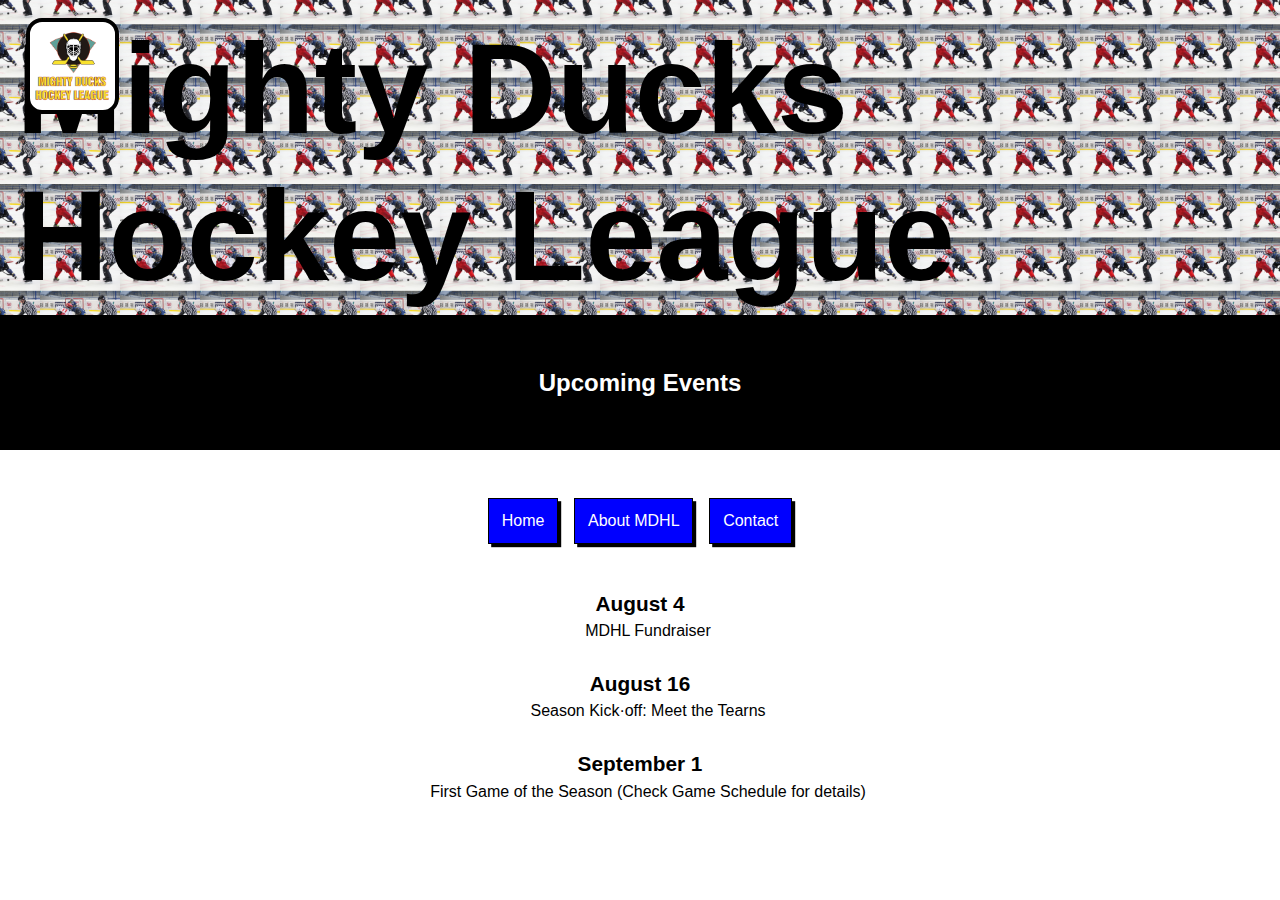
==== index.html @ 862bca4e "first update" ====
<!DOCTYPE html>
<html lang="en">

<head>
    <meta charset="UTF-8" />
    <meta http-equiv="X-UA-Compatible" content="IE=edge" />
    <meta name="viewport" content="width=device-width, initial-scale=1.0" />

    <title>Mighty Ducks Hockey League</title>

    <!-- <link rel="stylesheet" href="./assets/styles/style1.css" /> -->
    <!-- <link rel="stylesheet" href="./assets/styles/style2.css" /> -->
    <link rel="stylesheet" href="./assets/styles/style3.css" />
</head>

<body>
    <header>
        <section class="section-title">
            <h1>Mighty Ducks Hockey League</h1>
        </section>
        <section class="section-subtitle">
            <h2>Upcoming Events</h2>
        </section>
    </header>
    <main>
        <div class="div-img">
            <img class="logo" src="./assets/img/logo.png" alt="logo" />
        </div>
        <nav>
            <ul>
                <li><a class="a-nav" href="#">Home</a></li>
                <li><a class="a-nav" href="./about.html">About MDHL</a></li>
                <li><a class="a-nav" href="./contact.html">Contact</a></li>
            </ul>
        </nav>
        <section class="section-main">
            <div class="div-section">
                <p>August 4</p>
                <span>MDHL Fundraiser</span>
            </div>
            <div class="div-section">
                <p>August 16</p>
                <span>Season Kick·off: Meet the Tearns</span>
            </div>
            <div class="div-section">
                <p>September 1</p>
                <span>First Game of the Season (Check Game Schedule for details)</span>
            </div>
        </section>
    </main>
</body>

</html>
---- assets/styles/style1.css ----
*{
    padding:0;
    margin:0;
    box-sizing: border-box;
    font-family: 'Trebuchet MS', 'Lucida Sans Unicode', 'Lucida Grande', 'Lucida Sans', Arial, sans-serif;
}


header{
    height: 40vh;
    display: flex;
    flex-direction: column;
}

h1{
    margin-left: 2rem;
    margin-top: 0.5rem;
}

.section-title{
    background-image: url(../img/design1_image1.jpg);
    height: 35vh;
    font-size: 2rem;
    display: flex;
    background-size: cover;
    background-position: center;
}

.section-subtitle{
    background-color: black;
    color: white;
    height: 5vh;
    display: flex;
    justify-content: center;
    align-items: center;
}

.logo{
    height: 8em;
    position: absolute;
    left:80%;
    top:30%;
    background-color: white;
    border: 2px solid black;
}

main{
    display: flex;
    justify-content: space-evanly;
    /* height: 50vh; */
    align-items: center;
}

nav{
    flex:15%;
    display: flex;
    justify-content: center;
    /* background-color: aqua; */
    padding: 3rem 0;
}

.section-main{
    flex:85%;
    display: flex;
    flex-direction: column;
    gap: 2rem;
    /* background-color: blue; */
    padding: 2rem 0;
}

ul{
    list-style: none;
    display: flex;
    flex-direction: column;
    gap:2.5rem;
}

.a-nav:hover{
    text-decoration: none;
    color: black;
}

.div-section{
    display: flex;
    flex-direction: column;
}

p{
    font-size: 1.3rem;
    font-weight: bold;
}

span{
    width: 90%;
    text-indent: 1rem;
}
---- assets/styles/style2.css ----
*{
    padding:0;
    margin:0;
    box-sizing: border-box;
    font-family: 'Trebuchet MS', 'Lucida Sans Unicode', 'Lucida Grande', 'Lucida Sans', Arial, sans-serif;
}


header{
    background-color: white;
    height: 45vh;
    display: flex;
    flex-direction: column;
}

h1{
    margin-left: 2rem;
    margin-top: 0.5rem;
}

.section-title{
    background-image: url(../img/design1_image1.jpg);
    height: 40vh;
    font-size: 2rem;
    display: flex;
    background-size: cover;
    background-position-y: 5rem;
    background-repeat: no-repeat;
}

.section-subtitle{
    background-color: black;
    color: white;
    height: 5vh;
    display: flex;
    justify-content: center;
    align-items: center;
}

.logo{
    height: 8em;
    background-color: white;
    border: 2px solid black;
}

.div-img{
    flex:20%;
    display: flex;
    justify-content: center;
    /* background-color: aqua; */
    padding: 3rem 0;
}

main{
    display: flex;
    justify-content: space-evanly;
    /* height: 50vh; */
    align-items: center;
}

.section-main{
    flex:80%;
    display: flex;
    flex-direction: column;
    gap: 2rem;
    /* background-color: blue; */
    padding: 2rem 0;
}

nav{
    display: flex;
    /* background-color: aqua; */
    position: absolute;
    left:80%;
    top:7%;
}

ul{
    list-style: none;
    display: flex;
    gap: 1rem;

}

li{
    background-color: blue;
    border: 0.1rem solid black;
    box-shadow: 0.2rem 0.2rem black;
    padding: 0.8rem 0.8rem;
    display: flex;
    justify-content: center;
    align-items: center;

}

.a-nav{
    text-decoration: none;
    color: white;
}

.div-section{
    display: flex;
    flex-direction: column;
}

p{
    font-size: 1.3rem;
    font-weight: bold;
}

span{
    width: 90%;
    text-indent: 1rem;
}
---- assets/styles/style3.css ----
*{
    padding:0;
    margin:0;
    box-sizing: border-box;
    font-family: 'Trebuchet MS', 'Lucida Sans Unicode', 'Lucida Grande', 'Lucida Sans', Arial, sans-serif;
}


header{
    background-color: white;
    height: 50vh;
    display: flex;
    flex-direction: column;
}

h1{
    margin-left: 1rem;
    margin-top: 0.5rem;
}

.section-title{
    background-image: url(../img/design1_image1.jpg);
    height: 35vh;
    font-size: 4rem;
    display: flex;
    background-size: 5rem;
    background-position: center;
    justify-content: center;
    align-items: center;
}

.section-subtitle{
    background-color: black;
    color: white;
    height: 15vh;
    display: flex;
    justify-content: center;
    align-items: center;
}

.logo{
    height: 6em;
    position: absolute;
    left:2%;
    top:2%;
    background-color: white;
    border: 0.3rem solid black;
    border-radius: 1rem;
}

main{
    display: flex;
    flex-direction: column;
    justify-content: space-evanly;
    align-items: center;
}

.section-main{
    display: flex;
    flex-direction: column;
    justify-content: center;
    gap: 2rem;
}

nav{
    flex:15%;
    display: flex;
    justify-content: center;
    padding: 3rem 0;
}

ul{
    list-style: none;
    display: flex;
    gap: 1rem;

}

li{
    background-color: blue;
    border: 0.1rem solid black;
    box-shadow: 0.2rem 0.2rem black;
    padding: 0.8rem 0.8rem;
    display: flex;
    justify-content: center;
    align-items: center;
}

.a-nav{
    text-decoration: none;
    color: white;
}

.div-section{
    display: flex;
    flex-direction: column;
    justify-content: center;
    align-items: center;
    gap: 0.4rem;
}

p{
    font-size: 1.3rem;
    font-weight: bold;
}

span{
    text-indent: 1rem;
}

li:hover{
    background-color: green;
}

li:focus-within{
    background-color: green;
}
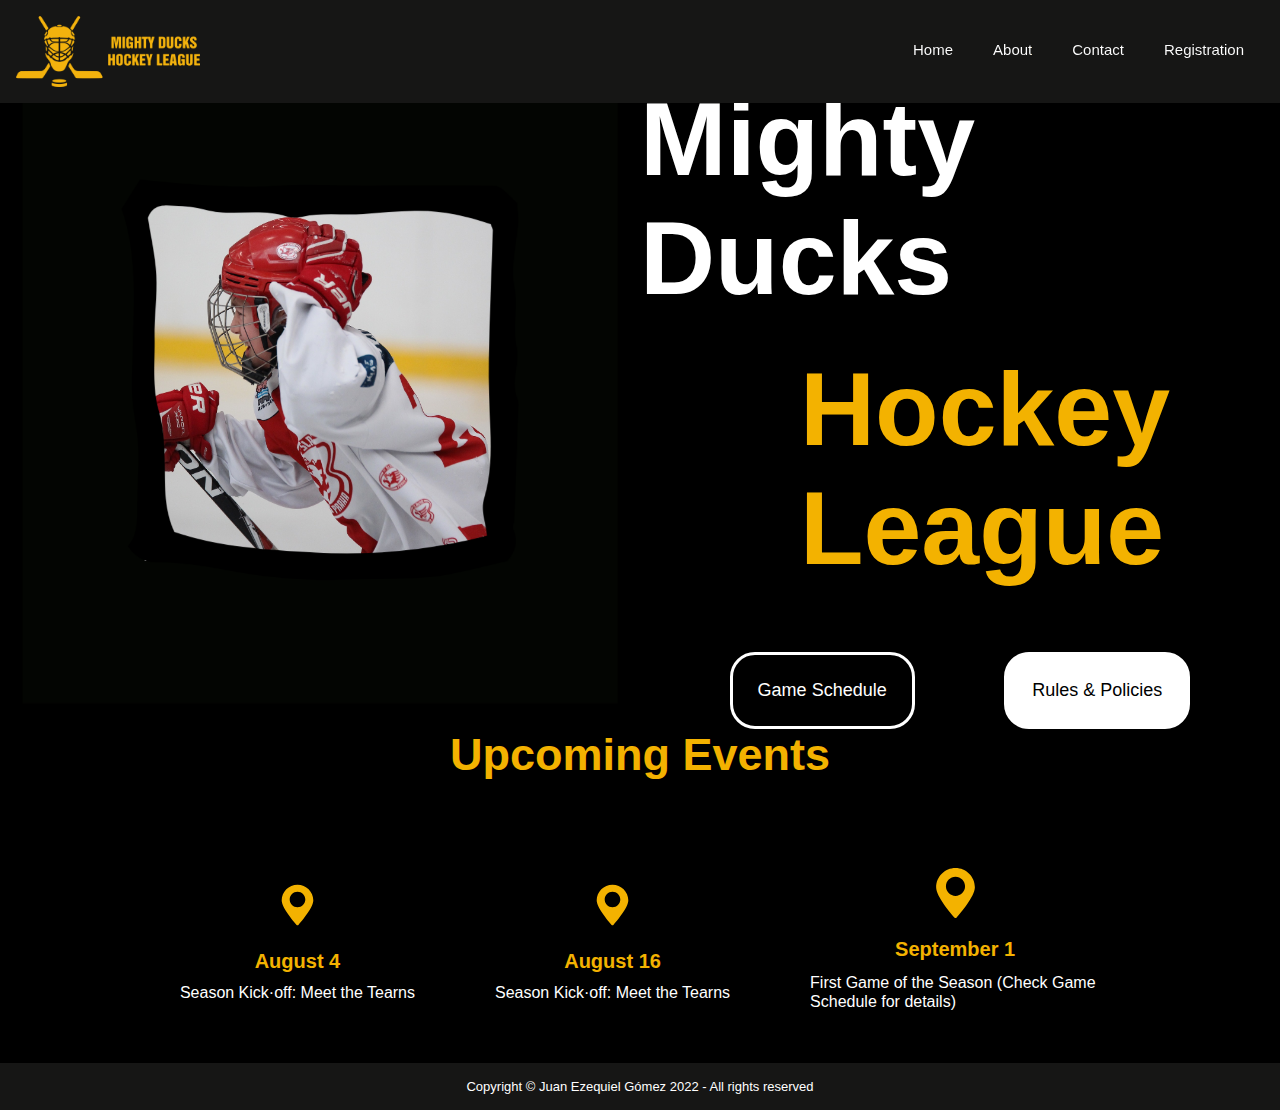
==== commit ab634dba: "second update" ====
--- a/index.html
+++ b/index.html
@@ -2,52 +2,67 @@
 <html lang="en">
 
 <head>
-    <meta charset="UTF-8" />
-    <meta http-equiv="X-UA-Compatible" content="IE=edge" />
-    <meta name="viewport" content="width=device-width, initial-scale=1.0" />
-
+    <meta charset="UTF-8">
+    <meta http-equiv="X-UA-Compatible" content="IE=edge">
+    <meta name="viewport" content="width=device-width, initial-scale=1.0">
+    <link rel="shortcut icon" href="assets\imgs\FavIcon.svg" type="image/svg+xml">
+    <link rel="stylesheet" href="./assets/styles/style.css">
     <title>Mighty Ducks Hockey League</title>
-
-    <!-- <link rel="stylesheet" href="./assets/styles/style1.css" /> -->
-    <!-- <link rel="stylesheet" href="./assets/styles/style2.css" /> -->
-    <link rel="stylesheet" href="./assets/styles/style3.css" />
 </head>
 
 <body>
     <header>
-        <section class="section-title">
-            <h1>Mighty Ducks Hockey League</h1>
-        </section>
-        <section class="section-subtitle">
-            <h2>Upcoming Events</h2>
-        </section>
+        <img class="logo" src="assets\imgs\logo-header.png" alt="">
+        <nav>
+            <ul class="menu-container">
+                <li><a class="menuitems" href="#">Home</a></li>
+                <li><a class="menuitems" href="./about.html">About</a></li>
+                <li><a class="menuitems" href="./contact.html">Contact</a></li>
+                <li><a class="menuitems" href="./form.html">Registration</a></li>
+            </ul>
+        </nav>
     </header>
     <main>
-        <div class="div-img">
-            <img class="logo" src="./assets/img/logo.png" alt="logo" />
-        </div>
-        <nav>
-            <ul>
-                <li><a class="a-nav" href="#">Home</a></li>
-                <li><a class="a-nav" href="./about.html">About MDHL</a></li>
-                <li><a class="a-nav" href="./contact.html">Contact</a></li>
-            </ul>
-        </nav>
-        <section class="section-main">
-            <div class="div-section">
-                <p>August 4</p>
-                <span>MDHL Fundraiser</span>
+        <section class="hero">
+            <div class="foto-hero">
+                <img src="assets\imgs\Foto-Hero-Section.png" alt="Boy playing hockey">
             </div>
-            <div class="div-section">
-                <p>August 16</p>
-                <span>Season Kick·off: Meet the Tearns</span>
+            <div class="info-hero">
+                <h1>Mighty Ducks</h1>
+                <h2>Hockey League</h2>
+                <div class="button-hero">
+                    <a class="game" href="./game.html">Game Schedule</a>
+                    <a class="rules" href="./rules.html">Rules & Policies</a>
+                </div>
             </div>
-            <div class="div-section">
-                <p>September 1</p>
-                <span>First Game of the Season (Check Game Schedule for details)</span>
+        </section>
+        <section class="description__section" id="description">
+            <h2>Upcoming Events</h2>
+            <div class="card__container">
+                <div class="card">
+                    <img class="grow" src="./assets/imgs/location-icon-03.svg" alt="Branding icon" class="info-card" />
+                    <h4>August 4</h4>
+                    <p class="index-p">Season Kick·off: Meet the Tearns</p>
+                </div>
+                <div class="card">
+                    <img class="grow" src="./assets/imgs/location-icon-03.svg" alt="Editorial icon" class="info-card" />
+                    <h4>August 16</h4>
+                    <p class="index-p">Season Kick·off: Meet the Tearns</p>
+                </div>
+                <div class="card">
+                    <img class="grow" src="./assets/imgs/location-icon-03.svg" alt="Editorial icon" class="info-card" />
+                    <h4>September 1</h4>
+                    <p class="index-p">First Game of the Season (Check Game Schedule for details)</p>
+                </div>
             </div>
         </section>
     </main>
 </body>
 
+<footer>
+    <div class="copyright">
+        <h4 class="copyright">Copyright © Juan Ezequiel Gómez 2022 - All rights reserved</h4>
+    </div>
+</footer>
+
 </html>--- a/assets/styles/style.css
+++ b/assets/styles/style.css
@@ -0,0 +1,727 @@
+/*Variables - Paleta Cromática*/
+
+:root {
+    --yellow: #F3B200;
+    --gray: #161615;
+}
+
+/*Estilo Global*/
+
+*:not(dd) {
+    margin: 0px;
+    padding: 0px;
+    box-sizing: border-box;
+    font-family: 'Poppins', sans-serif;
+}
+
+body {
+    background-color: #000;
+} 
+
+/*HEADER*/
+
+header {
+    display: flex;
+    justify-content: center;
+    padding: 1rem 1rem;
+    background: var(--gray);
+    position: fixed;
+    width: 100%;
+}
+
+.logo {
+    width: 184px;
+}
+
+nav {
+    width: 100%;
+}
+
+.menu-container {
+    display: flex;
+    flex-wrap: nowrap;
+    justify-content: flex-end;
+    list-style: none;
+}
+
+.menuitems {
+    display: flex;
+    color: white;
+    font-size: 15px;
+    margin: 20px;
+    padding: 5px 0;
+    font-weight: var(--light);
+}
+
+/*Efectos nav*/
+
+nav a {
+    background-image: linear-gradient(
+        to right,
+        #F3B200,
+        #F3B200 50%,
+        white 50%
+    );
+    background-size: 200% 100%;
+    background-position: -100%;
+    position: relative;
+    -webkit-background-clip: text;
+    background-clip: text;
+    -webkit-text-fill-color: transparent;
+    transition: all 0.3s ease-in-out;
+}
+    
+nav a:before{
+    content: '';
+    background: #F3B200;
+    display: block;
+    position: absolute;
+    bottom: -3px;
+    left: 0;
+    width: 0;
+    height: 3px;
+    transition: all 0.3s ease-in-out;
+}
+    
+nav a:hover {
+    background-position: 0;
+}
+    
+nav a:hover::before{
+    width: 100%;
+}
+
+/*MAIN*/
+
+.hero {
+    display: flex;
+}
+
+.foto-hero{
+    display: flex;
+    width: 50%;
+    justify-content: center;
+}
+
+.foto-hero img {
+    max-width: 100%;
+    max-height: 100%;
+}
+
+.info-hero {
+    display: flex;
+    width: 50%;
+    flex-direction: column;
+    align-content: center;
+    justify-content: center;
+    /* margin-left: 5%; */
+}
+
+.info-hero h1 {
+    display: flex;
+    font-size: 6.5rem;
+    color: white;
+    font-weight: 600;
+    justify-content: center;
+    align-items: center;
+    margin-bottom: 2rem;
+    margin-top: 5rem;
+}
+
+.info-hero h2 {
+    display: flex;
+    font-size: 6.5rem;
+    color: var(--yellow);
+    font-weight: 600;
+    justify-content: center;
+    align-items: center;
+    margin-left: 25%;
+}
+
+.button-hero {
+    display: flex;
+    flex-wrap: nowrap;
+    align-items: center;
+    justify-content: space-evenly;
+    /* height: 100%;
+    width: 100%; */
+}
+
+.game {
+    font-size: 18px;
+    color: white;
+    border: 3px solid white;
+    margin-top: 10%;
+    background-color: transparent;
+    text-decoration: none;
+    padding: 25px 25px;
+    border-radius: 25px;
+}
+
+.game:hover {
+    color: black;
+    background-color: white;
+    cursor: pointer;
+}
+
+.rules {
+    font-size: 18px;
+    color: black;
+    margin-top: 10%;
+    background-color: white;
+    border: 3px solid white;
+    text-decoration: none;
+    padding: 25px 25px;
+    border-radius: 25px;
+}
+
+.rules:hover {
+    color: white;
+    background-color: transparent;
+    cursor: pointer;
+}
+
+.game-table {
+    display: flex;
+    flex-direction: column;
+    justify-content: center;
+    align-items: center;
+    color: white;
+    padding: 1rem;
+    margin: 1rem;
+    gap: 3rem;
+}
+
+table {
+    width: 80%;
+    border: var(--yellow) solid 0.1rem;
+}
+
+thead th:nth-child(1) {
+    width: 25%;
+}
+
+thead th:nth-child(2) {
+    width: 25%;
+}
+
+thead th:nth-child(3) {
+    width: 25%;
+}
+
+thead th:nth-child(4) {
+    width: 25%;
+}
+
+th {
+    padding: 0.8rem;
+    text-align: center;
+    color: var(--yellow);
+    font-size: 20px;
+}
+
+td {
+    padding: 0.8rem;
+    text-align: center;
+}
+
+.ubications {
+    display: flex;
+    flex-direction: column;
+    align-content: center;
+    justify-content: center;
+    align-items: center;
+    padding: 1rem;
+}
+
+.ubications h2 {
+    font-size: 45px;
+    font-weight: 600;
+    text-align: center;
+    color: var(--yellow);
+    margin-bottom: 2rem;
+}
+
+.card-map-container {
+    display: flex;
+    flex-wrap: wrap;
+    align-content: center;
+    justify-content: center;
+    align-items: center;
+    gap:3rem;
+    margin-bottom: 2rem;
+}
+
+.card-map {
+    display: flex;
+    flex-direction: column;
+    align-items: center;
+    justify-content: center;
+    /* margin: 2% 0;
+    padding: 1rem; */
+}
+
+.card-map h4 {
+    font-weight: 600;
+    font-size: 20px;
+    text-align: center;
+    margin: 5%;
+    color: var(--yellow);
+    /* height: 10 vh; */
+}
+
+.description {
+    display: flex;
+    flex-direction: column;
+    align-content: center;
+    justify-content: center;
+    align-items: center;
+    padding: 1rem;
+}
+
+.description h2 {
+    font-size: 45px;
+    font-weight: 600;
+    text-align: center;
+    color: var(--yellow);
+    margin-bottom: 2rem;
+
+}
+
+.description p {
+    text-align: center;
+    font-size: 20px;
+    line-height: 1.2em;
+    color: white;
+    margin-bottom: 3%;
+}
+
+.description__section {
+    display: flex;
+    flex-direction: column;
+    justify-content: center;
+    align-items: center;
+    color: var(--white);
+    /* padding: 5% 0; */
+}
+
+.description__section h2 {
+    font-size: 45px;
+    font-weight: 600;
+    text-align: center;
+    color: var(--yellow);
+    margin-bottom: 2rem;
+}
+
+.main-rules {
+    display: flex;
+    flex-direction: column;
+    justify-content: center;
+    align-items: center;
+}
+
+.list {
+    display: flex;
+    padding: 5rem;
+    margin: 3rem 3rem 5rem 3rem;
+    border: 0.1rem solid var(--yellow);
+    width: 60%;
+}
+
+.list dl {
+    display: flex;
+    flex-direction: column;
+    justify-content: center;
+    align-items: center;
+    flex-wrap: wrap;
+}
+
+.h4-one {
+    font-size: 30px;
+    font-weight: 400;
+    text-align: center;
+    color: var(--yellow);
+    margin-bottom: 2rem;
+}
+
+.dd-one {
+    text-align: justify;
+    text-indent: 2rem;
+    margin-bottom: 1rem;
+}
+
+.h4-two {
+    font-size: 30px;
+    font-weight: 400;
+    text-align: center;
+    color: var(--yellow);
+    margin-bottom: 2rem;
+    margin-top: 1rem;
+}
+
+.dd-two ol{
+    display: flex;
+    flex-direction: column;
+    /* list-style-position: inside; */
+    gap: 2rem;
+    margin-bottom: 1rem;
+}
+
+.dd-two h4 {
+    margin-bottom: 1rem;
+    color: var(--yellow);
+}
+
+.dd-two li::marker {
+    color: var(--yellow);
+    font-family: 'Dancing Script', cursive;
+    font-size: 30px;
+}
+
+.dd-two p {
+    text-align: justify;
+}
+
+.h4-three {
+    font-size: 30px;
+    font-weight: 400;
+    text-align: center;
+    color: var(--yellow);
+    margin-bottom: 2rem;
+}
+
+.list-fields{
+    list-style-type: lower-latin;
+    padding-left: 2rem;
+}
+
+.dd-three p {
+    text-align: justify;
+    margin-bottom: 1rem;
+}
+
+.dd-three ul {
+    text-align: justify;
+    padding-left: 2rem;
+}
+
+.dd-three li::marker {
+    color: var(--yellow);
+}
+
+.list dt {
+    color: white;
+}
+
+.list dl {
+    color: white;
+}
+
+.list dd {
+    color: white;
+}
+
+.card__container {
+    display: flex;
+    flex-wrap: wrap;
+    flex-direction: row;
+    align-content: center;
+    justify-content: center;
+    align-items: center;
+    gap:3rem;
+}
+
+.grow {
+    width: 30%;
+    height: 10vh;
+}
+
+.grow:hover {
+    transform: scale(1.1);
+    transition: all .2s ease-in-out;
+}
+
+.card {
+    display: flex;
+    flex-direction: column;
+    align-items: center;
+    justify-content: center;
+    margin: 2% 0;
+    padding: 1rem;
+}
+
+.card h4 {
+    font-weight: 600;
+    font-size: 20px;
+    text-align: center;
+    margin-bottom: 4%;
+    color: var(--yellow);
+    height: 10 vh;
+}
+
+.index-p {
+    max-width: 290px;
+    text-align: left;
+    font-size: 16px;
+    line-height: 1.2em;
+    color: white;
+    margin-bottom: 6%;
+}
+
+.about-p {
+    max-width: 290px;
+    text-align: left;
+    font-size: 16px;
+    line-height: 1.2em;
+    color: white;
+    height: 25vh;
+    margin-bottom: 6%;
+}
+
+.contact-p {
+    max-width: 290px;
+    text-align: left;
+    font-size: 16px;
+    line-height: 1.2em;
+    color: white;
+    margin: 6% 0;
+}
+
+.contact-p a {
+    color: var(--yellow);
+}
+
+.description-section-bottom {
+    display: flex;
+    flex-direction: column;
+    justify-content: center;
+    align-items: center;
+    color: var(--white);
+    padding: 3% 0;
+}
+
+.description-section-bottom span{
+    color: var(--yellow);
+}
+
+.description-section-bottom a{
+    text-decoration: none;
+    color: white;
+}
+
+.description-section-bottom a:hover{
+    text-decoration: none;
+    color: blue;
+}
+
+.bottom-table-contact {
+    display: flex;
+    justify-content: center;
+    align-items: center;
+    width: 50%;
+}
+
+.bottom-table-p {
+    width: 60%;
+    text-align: center;
+    font-size: 16px;
+    line-height: 1.2em;
+    color: white;
+    margin: 1% 0;
+}
+
+.game-p {
+    max-width: 290px;
+    text-align: left;
+    font-size: 16px;
+    line-height: 1.2em;
+    color: white;
+    margin-bottom: 3%;
+}
+
+.main-form {
+    display: flex;
+    flex-direction: column;
+    justify-content: center;
+    align-items: center;
+}
+
+.form {
+    display: flex;
+    padding: 1rem;
+    margin: 1rem 0 3rem 0;
+    border: 0.1rem solid var(--yellow);
+    /* border-radius: 2rem; */
+    width: 70%;
+}
+
+form {
+    display: flex;
+    flex-direction: column;
+    flex-wrap: wrap;
+    align-content: center;
+    align-items: center;
+    color: white;
+}
+
+input::placeholder{
+    color: grey;
+    font-size: 0.8rem;
+    font-style: italic;
+}
+
+input::placeholder:hover{
+    color: white;
+    font-size: 0.8rem;
+    font-style: italic;
+}
+
+input:not([type="date"],[type="submit"]){
+    padding: 0.3rem;
+    background-color: rgb(32, 23, 23);
+    color: white;
+}
+
+input:hover:not([type="date"],[type="submit"]) {
+    padding: 0.3rem;
+    background-color: white;
+    color: black;
+}
+
+input[type="date"] {
+    padding: 0.5rem;
+
+}
+
+.box {
+    border: 3px solid var(--yellow);
+}
+
+form h4 {
+    color: var(--yellow);
+}
+
+form p {
+    text-align: justify;
+}
+
+.form__container {
+    margin: 0.5rem;
+    padding: 0.5rem;
+    display: flex;
+    flex-wrap: wrap;
+    justify-content: space-between;
+    flex-direction: column;
+    gap: 1rem;
+    width: 80%;
+    align-items: center;
+}
+
+.form__container2 {
+    margin: 0.5rem;
+    padding: 0.5rem;
+    display: flex;
+    flex-wrap: wrap;
+    justify-content: space-between;
+    flex-direction: column;
+    gap: 1rem;
+    width: 80%;
+    align-items: center;
+}
+
+.permission {
+    color: var(--yellow);
+    font-weight: 700;
+    margin-top: 1rem;
+}
+
+label {
+    padding: 0.2rem;
+}
+
+.fieldset1 {
+    width: 40%;
+    padding: 1rem;
+    margin-top: 1rem;
+    border: 0.1rem solid var(--yellow);
+    text-align: center;
+}
+
+.fieldset2 {
+    width: 60%;
+    padding: 1rem;
+    /* margin-top: 1rem; */
+    border: 0.1rem solid var(--yellow);
+    text-align: center;
+}
+
+.fieldset3 {
+    display: flex;
+    flex-direction: column;
+    padding: 1rem;
+    margin-top: 1rem;
+    border: 0.1rem solid var(--yellow);
+    text-align: center;
+    gap: 0.5rem;
+}
+
+.fieldset4 {
+    width: 70%;
+    padding: 1rem;
+    margin-top: 1rem;
+    border: 0.1rem solid var(--yellow);
+    text-align: center;
+}
+
+.fieldset5 {
+    width: 50%;
+    padding: 1rem;
+    margin-top: 1rem;
+    border: 0.1rem solid var(--yellow);
+    text-align: center;
+}
+
+.btn__submit {
+    color: black;
+    width: 20%;
+    margin: 2rem 0 1rem 0;
+    padding: 1rem;
+    background-color: var(--yellow);
+    font-size: 1rem;
+    font-weight: bolder;
+}
+
+.btn__submit:hover {
+    color: black;
+    width: 20%;
+    margin: 2rem 0 1rem 0;
+    padding: 1rem;
+    background-color: white;
+    font-size: 1rem;
+    font-weight: bolder;
+}
+
+iframe{
+    width:350px;
+    height:350px;
+    border-radius: 5%;
+}
+
+/*FOOTER*/
+
+footer {
+    display: flex;
+    flex-wrap: nowrap;
+    align-content: center;
+    justify-content: space-around;
+    align-items: center;
+    width: 100%;
+    padding: 1rem 0;
+    background-color: var(--gray);
+}
+
+.copyright {
+    color: white;
+    font-weight: 200;
+    font-size: 13px;
+}